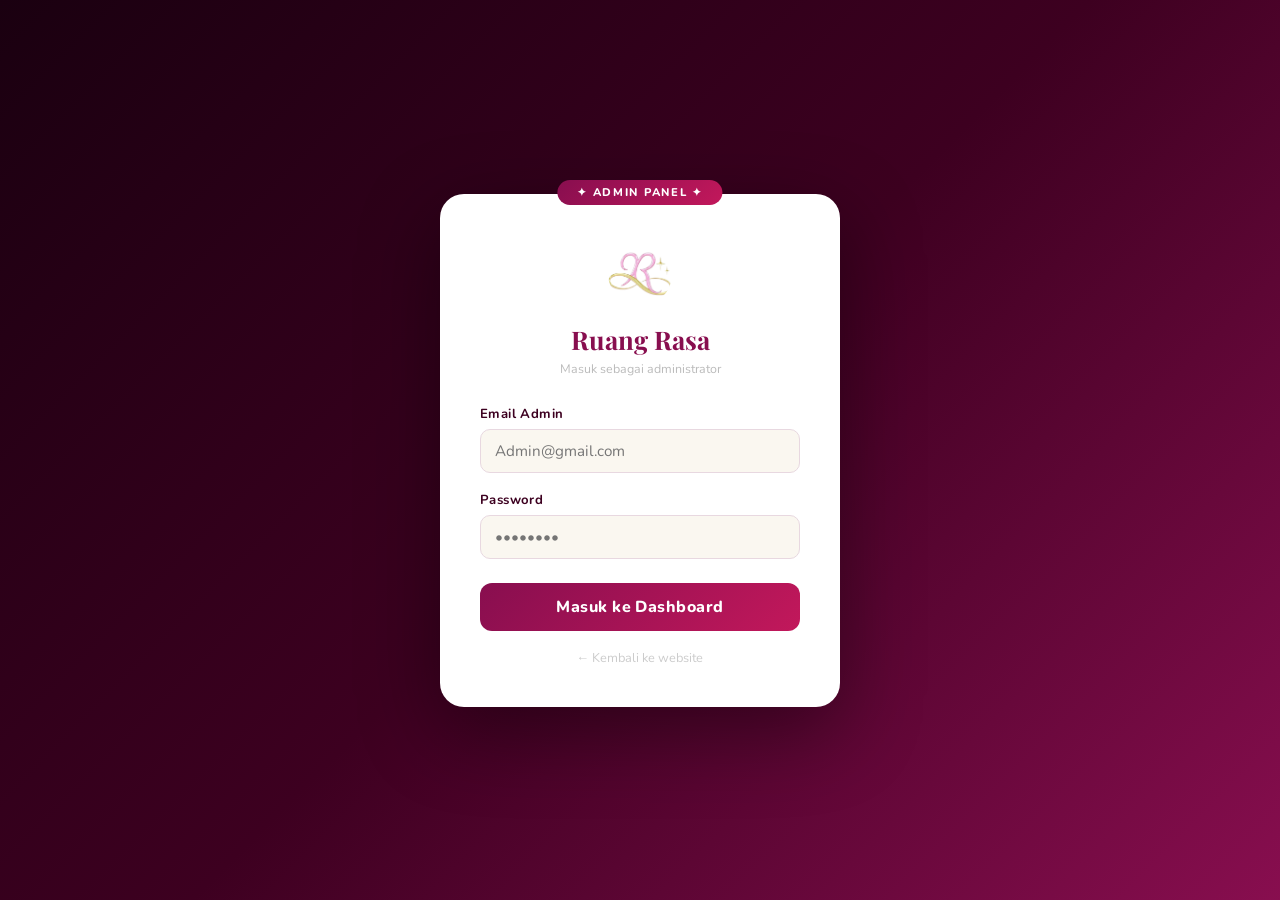
==== admin/login.html @ 02d2e6ce "Initial commit ruang-rasa" ====
<!DOCTYPE html>
<html lang="id">
<head>
  <meta charset="UTF-8">
  <meta name="viewport" content="width=device-width, initial-scale=1.0">
  <title>Admin – Ruang Rasa</title>
  <link href="https://fonts.googleapis.com/css2?family=Playfair+Display:wght@700&family=Nunito:wght@400;600;700;800&display=swap" rel="stylesheet">
  <style>
    *{box-sizing:border-box;margin:0;padding:0}
    body{font-family:'Nunito',sans-serif;min-height:100vh;background:linear-gradient(135deg,#1a0010 0%,#3d0020 50%,#880e4f 100%);display:flex;align-items:center;justify-content:center;padding:20px}
    .card{background:#fff;border-radius:24px;padding:48px 40px 40px;width:100%;max-width:400px;box-shadow:0 24px 80px rgba(0,0,0,0.4);position:relative}
    .pill{position:absolute;top:-14px;left:50%;transform:translateX(-50%);background:linear-gradient(135deg,#880e4f,#c2185b);color:#fff;font-size:0.7rem;font-weight:800;letter-spacing:0.15em;padding:5px 20px;border-radius:999px;white-space:nowrap}
    .logo{text-align:center;margin-bottom:28px}
    .logo img{width:64px;height:64px;object-fit:contain;border-radius:50%;margin-bottom:10px}
    .logo h1{font-family:'Playfair Display',serif;font-size:1.6rem;color:#880e4f}
    .logo p{font-size:0.78rem;color:#bbb;margin-top:4px}
    .field{margin-bottom:18px}
    .field label{display:block;font-weight:700;color:#3d0020;font-size:0.82rem;margin-bottom:6px;letter-spacing:0.03em}
    .field input{width:100%;border:1.5px solid #e8d8e0;border-radius:10px;padding:11px 14px;font-family:'Nunito',sans-serif;font-size:0.95rem;color:#3d0020;outline:none;background:#faf7f0;transition:border-color 0.2s,box-shadow 0.2s}
    .field input:focus{border-color:#c2185b;box-shadow:0 0 0 3px rgba(194,24,91,0.1)}
    .btn{width:100%;background:linear-gradient(135deg,#880e4f,#c2185b);color:#fff;border:none;border-radius:12px;padding:13px;font-family:'Nunito',sans-serif;font-size:1rem;font-weight:800;cursor:pointer;margin-top:6px;transition:all 0.2s;letter-spacing:0.03em}
    .btn:hover{background:linear-gradient(135deg,#6a0636,#880e4f);transform:translateY(-1px);box-shadow:0 6px 20px rgba(136,14,79,0.4)}
    .err{background:#fff0f0;border:1px solid #fca5a5;color:#dc2626;border-radius:8px;padding:10px 14px;font-size:0.82rem;text-align:center;margin-bottom:14px;display:none}
    .back{display:block;text-align:center;margin-top:18px;font-size:0.8rem;color:#ccc;text-decoration:none;transition:color 0.2s}
    .back:hover{color:#c2185b}
  </style>
</head>
<body>
<div class="card">
  <div class="pill">✦ ADMIN PANEL ✦</div>
  <div class="logo">
    <img src="../public/images/remove.png" alt="Logo" onerror="this.style.display='none'">
    <h1>Ruang Rasa</h1>
    <p>Masuk sebagai administrator</p>
  </div>
  <div id="err" class="err"></div>
  <div class="field"><label>Email Admin</label><input type="email" id="email" placeholder="Admin@gmail.com"></div>
  <div class="field"><label>Password</label><input type="password" id="pass" placeholder="••••••••"></div>
  <button class="btn" onclick="login()">Masuk ke Dashboard</button>
  <a href="../index.html" class="back">← Kembali ke website</a>
</div>
<script>
  if(sessionStorage.getItem('rr_admin')) location.href='dashboard.html';
  async function login(){
    const email=document.getElementById('email').value.trim();
    const pass=document.getElementById('pass').value;
    const err=document.getElementById('err');
    err.style.display='none';
    if(!email||!pass){err.textContent='Email dan password wajib diisi!';err.style.display='block';return;}
    try{
      const res=await fetch('../api/admin.php?action=login',{method:'POST',headers:{'Content-Type':'application/json'},body:JSON.stringify({email,password:pass})});
      const json=await res.json();
      if(json.success){sessionStorage.setItem('rr_admin',JSON.stringify(json.admin));location.href='dashboard.html';}
      else{err.textContent=json.message||'Login gagal';err.style.display='block';}
    }catch(e){err.textContent='Gagal menghubungi server.';err.style.display='block';}
  }
  document.addEventListener('keydown',e=>{if(e.key==='Enter')login();});
</script>
</body>
</html>
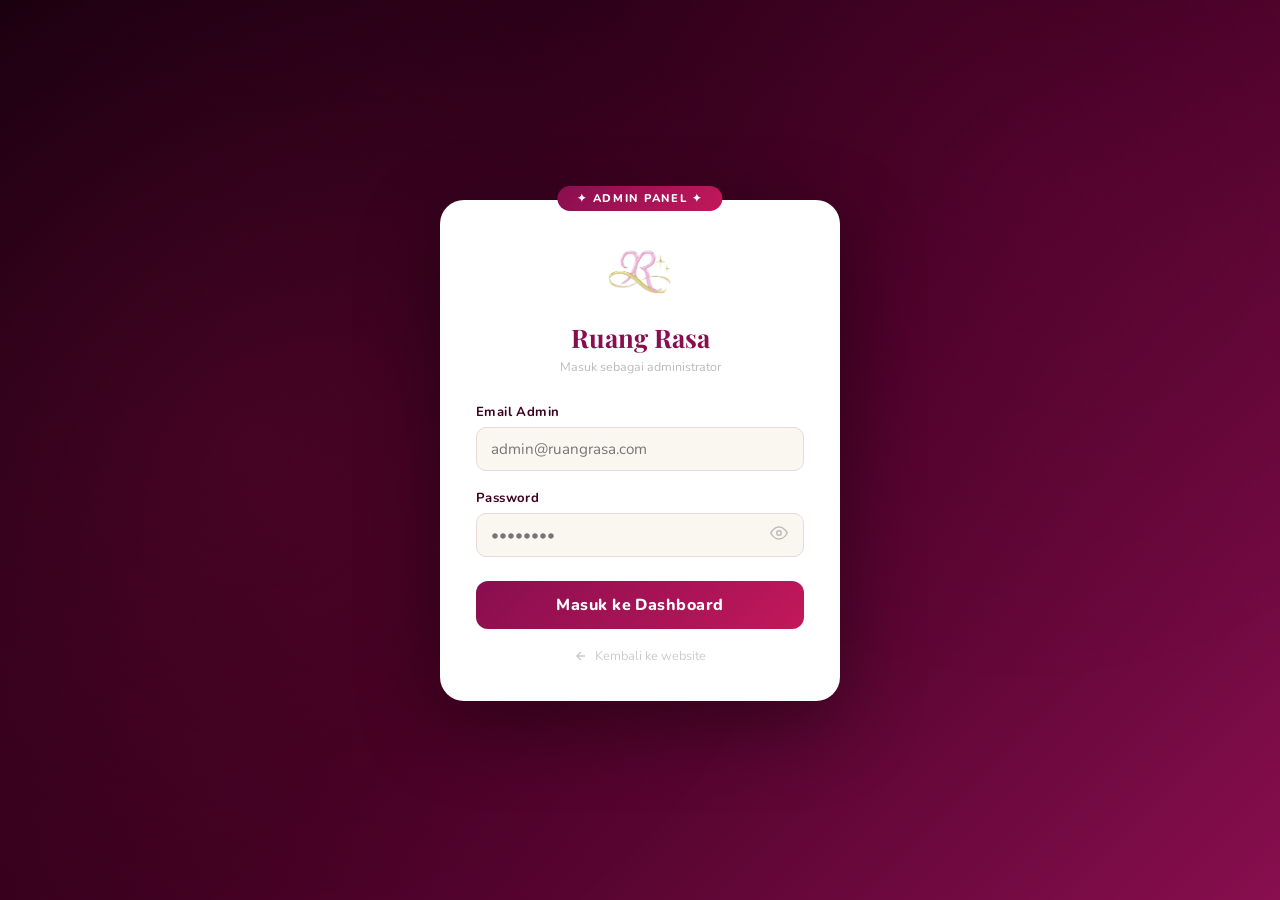
==== commit 03cbb574: "update fitur navbar dan perbaikan bug" ====
--- a/admin/login.html
+++ b/admin/login.html
@@ -4,57 +4,107 @@
   <meta charset="UTF-8">
   <meta name="viewport" content="width=device-width, initial-scale=1.0">
   <title>Admin – Ruang Rasa</title>
-  <link href="https://fonts.googleapis.com/css2?family=Playfair+Display:wght@700&family=Nunito:wght@400;600;700;800&display=swap" rel="stylesheet">
-  <style>
-    *{box-sizing:border-box;margin:0;padding:0}
-    body{font-family:'Nunito',sans-serif;min-height:100vh;background:linear-gradient(135deg,#1a0010 0%,#3d0020 50%,#880e4f 100%);display:flex;align-items:center;justify-content:center;padding:20px}
-    .card{background:#fff;border-radius:24px;padding:48px 40px 40px;width:100%;max-width:400px;box-shadow:0 24px 80px rgba(0,0,0,0.4);position:relative}
-    .pill{position:absolute;top:-14px;left:50%;transform:translateX(-50%);background:linear-gradient(135deg,#880e4f,#c2185b);color:#fff;font-size:0.7rem;font-weight:800;letter-spacing:0.15em;padding:5px 20px;border-radius:999px;white-space:nowrap}
-    .logo{text-align:center;margin-bottom:28px}
-    .logo img{width:64px;height:64px;object-fit:contain;border-radius:50%;margin-bottom:10px}
-    .logo h1{font-family:'Playfair Display',serif;font-size:1.6rem;color:#880e4f}
-    .logo p{font-size:0.78rem;color:#bbb;margin-top:4px}
-    .field{margin-bottom:18px}
-    .field label{display:block;font-weight:700;color:#3d0020;font-size:0.82rem;margin-bottom:6px;letter-spacing:0.03em}
-    .field input{width:100%;border:1.5px solid #e8d8e0;border-radius:10px;padding:11px 14px;font-family:'Nunito',sans-serif;font-size:0.95rem;color:#3d0020;outline:none;background:#faf7f0;transition:border-color 0.2s,box-shadow 0.2s}
-    .field input:focus{border-color:#c2185b;box-shadow:0 0 0 3px rgba(194,24,91,0.1)}
-    .btn{width:100%;background:linear-gradient(135deg,#880e4f,#c2185b);color:#fff;border:none;border-radius:12px;padding:13px;font-family:'Nunito',sans-serif;font-size:1rem;font-weight:800;cursor:pointer;margin-top:6px;transition:all 0.2s;letter-spacing:0.03em}
-    .btn:hover{background:linear-gradient(135deg,#6a0636,#880e4f);transform:translateY(-1px);box-shadow:0 6px 20px rgba(136,14,79,0.4)}
-    .err{background:#fff0f0;border:1px solid #fca5a5;color:#dc2626;border-radius:8px;padding:10px 14px;font-size:0.82rem;text-align:center;margin-bottom:14px;display:none}
-    .back{display:block;text-align:center;margin-top:18px;font-size:0.8rem;color:#ccc;text-decoration:none;transition:color 0.2s}
-    .back:hover{color:#c2185b}
-  </style>
+  <link rel="stylesheet" href="../css/style.css">
 </head>
-<body>
-<div class="card">
-  <div class="pill">✦ ADMIN PANEL ✦</div>
-  <div class="logo">
+<body class="admin-login-body">
+
+<div class="admin-login-bg-pattern"></div>
+
+<div class="admin-login-card">
+  <div class="admin-login-pill">✦ ADMIN PANEL ✦</div>
+
+  <div class="admin-login-logo">
     <img src="../public/images/remove.png" alt="Logo" onerror="this.style.display='none'">
     <h1>Ruang Rasa</h1>
     <p>Masuk sebagai administrator</p>
   </div>
-  <div id="err" class="err"></div>
-  <div class="field"><label>Email Admin</label><input type="email" id="email" placeholder="Admin@gmail.com"></div>
-  <div class="field"><label>Password</label><input type="password" id="pass" placeholder="••••••••"></div>
-  <button class="btn" onclick="login()">Masuk ke Dashboard</button>
-  <a href="../index.html" class="back">← Kembali ke website</a>
+
+  <div id="err" class="admin-login-err"></div>
+
+  <div class="admin-login-field">
+    <label>Email Admin</label>
+    <div class="input-wrap">
+      <input type="email" id="email" placeholder="admin@ruangrasa.com" autocomplete="email">
+    </div>
+  </div>
+
+  <div class="admin-login-field">
+    <label>Password</label>
+    <div class="input-wrap">
+      <input type="password" id="pass" placeholder="••••••••" autocomplete="current-password">
+      <button class="toggle-pass" id="toggleBtn" onclick="togglePassword()" type="button" title="Tampilkan password">
+        <svg id="iconEye" xmlns="http://www.w3.org/2000/svg" width="18" height="18" viewBox="0 0 24 24" fill="none" stroke="currentColor" stroke-width="2" stroke-linecap="round" stroke-linejoin="round">
+          <path d="M1 12s4-8 11-8 11 8 11 8-4 8-11 8-11-8-11-8z"/>
+          <circle cx="12" cy="12" r="3"/>
+        </svg>
+        <svg id="iconEyeOff" xmlns="http://www.w3.org/2000/svg" width="18" height="18" viewBox="0 0 24 24" fill="none" stroke="currentColor" stroke-width="2" stroke-linecap="round" stroke-linejoin="round" style="display:none">
+          <path d="M17.94 17.94A10.07 10.07 0 0 1 12 20c-7 0-11-8-11-8a18.45 18.45 0 0 1 5.06-5.94"/>
+          <path d="M9.9 4.24A9.12 9.12 0 0 1 12 4c7 0 11 8 11 8a18.5 18.5 0 0 1-2.16 3.19"/>
+          <line x1="1" y1="1" x2="23" y2="23"/>
+        </svg>
+      </button>
+    </div>
+  </div>
+
+  <button class="admin-login-btn" id="btnLogin" onclick="login()">Masuk ke Dashboard</button>
+
+  <a href="../index.html" class="admin-login-back">
+    <svg xmlns="http://www.w3.org/2000/svg" width="14" height="14" viewBox="0 0 24 24" fill="none" stroke="currentColor" stroke-width="2.5"><path d="M19 12H5M12 5l-7 7 7 7"/></svg>
+    Kembali ke website
+  </a>
 </div>
+
 <script>
-  if(sessionStorage.getItem('rr_admin')) location.href='dashboard.html';
-  async function login(){
-    const email=document.getElementById('email').value.trim();
-    const pass=document.getElementById('pass').value;
-    const err=document.getElementById('err');
-    err.style.display='none';
-    if(!email||!pass){err.textContent='Email dan password wajib diisi!';err.style.display='block';return;}
-    try{
-      const res=await fetch('../api/admin.php?action=login',{method:'POST',headers:{'Content-Type':'application/json'},body:JSON.stringify({email,password:pass})});
-      const json=await res.json();
-      if(json.success){sessionStorage.setItem('rr_admin',JSON.stringify(json.admin));location.href='dashboard.html';}
-      else{err.textContent=json.message||'Login gagal';err.style.display='block';}
-    }catch(e){err.textContent='Gagal menghubungi server.';err.style.display='block';}
+  if (sessionStorage.getItem('rr_admin')) location.href = 'dashboard.html';
+
+  function togglePassword() {
+    const input  = document.getElementById('pass');
+    const eyeOn  = document.getElementById('iconEye');
+    const eyeOff = document.getElementById('iconEyeOff');
+    const isHidden = input.type === 'password';
+    input.type        = isHidden ? 'text' : 'password';
+    eyeOn.style.display  = isHidden ? 'none'  : 'block';
+    eyeOff.style.display = isHidden ? 'block' : 'none';
   }
-  document.addEventListener('keydown',e=>{if(e.key==='Enter')login();});
+
+  async function login() {
+    const email = document.getElementById('email').value.trim();
+    const pass  = document.getElementById('pass').value;
+    const err   = document.getElementById('err');
+    const btn   = document.getElementById('btnLogin');
+    err.style.display = 'none';
+    if (!email || !pass) {
+      err.textContent   = 'Email dan password wajib diisi!';
+      err.style.display = 'block';
+      return;
+    }
+    btn.disabled    = true;
+    btn.textContent = 'Masuk...';
+    try {
+      const res  = await fetch('../api/admin.php?action=login', {
+        method:  'POST',
+        headers: { 'Content-Type': 'application/json' },
+        body:    JSON.stringify({ email, password: pass })
+      });
+      const json = await res.json();
+      if (json.success) {
+        sessionStorage.setItem('rr_admin', JSON.stringify(json.admin));
+        location.href = 'dashboard.html';
+      } else {
+        err.textContent   = json.message || 'Login gagal';
+        err.style.display = 'block';
+        btn.disabled      = false;
+        btn.textContent   = 'Masuk ke Dashboard';
+      }
+    } catch (e) {
+      err.textContent   = 'Gagal menghubungi server.';
+      err.style.display = 'block';
+      btn.disabled      = false;
+      btn.textContent   = 'Masuk ke Dashboard';
+    }
+  }
+
+  document.addEventListener('keydown', e => { if (e.key === 'Enter') login(); });
 </script>
 </body>
 </html>
--- a/css/style.css
+++ b/css/style.css
@@ -0,0 +1,1321 @@
+/* ============================================
+   Ruang Rasa - Main Stylesheet
+   Custom styles + Tailwind overrides
+   ============================================ */
+
+@import url('https://fonts.googleapis.com/css2?family=Playfair+Display:ital,wght@0,400;0,700;1,400&family=Nunito:wght@300;400;600;700;800&display=swap');
+
+:root {
+  --pink-primary: #C2185B;
+  --pink-dark: #880E4F;
+  --pink-medium: #E91E8C;
+  --pink-light: #F48FB1;
+  --pink-pale: #FCE4EC;
+  --pink-blush: #FFF0F5;
+  --cream: #FAF7F0;
+  --cream-dark: #F0EBE0;
+  --gold: #D4A017;
+  --text-dark: #3D0020;
+  --text-medium: #7B2D52;
+  --white: #FFFFFF;
+}
+
+* {
+  box-sizing: border-box;
+  margin: 0;
+  padding: 0;
+}
+
+body {
+  font-family: 'Nunito', sans-serif;
+  background-color: var(--cream);
+  color: var(--text-dark);
+}
+
+h1, h2, h3, .brand-text {
+  font-family: 'Playfair Display', serif;
+}
+
+/* ===== SCROLLBAR ===== */
+::-webkit-scrollbar { width: 6px; }
+::-webkit-scrollbar-track { background: var(--pink-pale); }
+::-webkit-scrollbar-thumb { background: var(--pink-light); border-radius: 3px; }
+
+/* ===== NAVBAR ===== */
+.navbar {
+  background-color: var(--cream);
+  border-bottom: 1px solid var(--cream-dark);
+}
+
+.navbar-brand {
+  font-family: 'Playfair Display', serif;
+  color: var(--pink-primary);
+  font-size: 1.8rem;
+  font-weight: 700;
+  line-height: 1;
+}
+
+.navbar-brand span {
+  display: block;
+  font-size: 1rem;
+  color: var(--pink-medium);
+  font-style: italic;
+  text-align: center;
+}
+
+.nav-menu {
+  background-color: var(--pink-primary);
+}
+
+.nav-menu a {
+  color: white;
+  font-family: 'Nunito', sans-serif;
+  font-weight: 600;
+  font-size: 0.9rem;
+  padding: 0.6rem 1rem;
+  transition: opacity 0.2s;
+}
+
+.nav-menu a:hover {
+  opacity: 0.8;
+}
+
+/* ===== BUTTONS ===== */
+.btn-primary {
+  background-color: var(--pink-primary);
+  color: white;
+  font-family: 'Nunito', sans-serif;
+  font-weight: 700;
+  padding: 0.75rem 2rem;
+  border-radius: 9999px;
+  border: none;
+  cursor: pointer;
+  transition: all 0.2s;
+  display: inline-block;
+  text-decoration: none;
+}
+
+.btn-primary:hover {
+  background-color: var(--pink-dark);
+  transform: translateY(-1px);
+  box-shadow: 0 4px 15px rgba(194, 24, 91, 0.35);
+}
+
+.btn-outline {
+  background: transparent;
+  color: var(--pink-primary);
+  font-family: 'Nunito', sans-serif;
+  font-weight: 700;
+  padding: 0.6rem 1.5rem;
+  border-radius: 9999px;
+  border: 2px solid var(--pink-primary);
+  cursor: pointer;
+  transition: all 0.2s;
+  display: inline-block;
+  text-decoration: none;
+}
+
+.btn-outline:hover {
+  background-color: var(--pink-primary);
+  color: white;
+}
+
+/* ===== STORY CARD ===== */
+.story-card {
+  background: white;
+  border: 1px solid #eee;
+  border-radius: 12px;
+  padding: 1.25rem 1.5rem;
+  transition: box-shadow 0.2s, transform 0.2s;
+}
+
+.story-card:hover {
+  box-shadow: 0 6px 24px rgba(194, 24, 91, 0.12);
+  transform: translateY(-2px);
+}
+
+.story-card .card-meta {
+  display: flex;
+  justify-content: space-between;
+  align-items: center;
+  border-bottom: 1px solid #f0e0e8;
+  padding-bottom: 0.6rem;
+  margin-bottom: 0.8rem;
+  font-size: 0.85rem;
+  color: var(--text-medium);
+}
+
+.story-card .card-title {
+  color: var(--pink-primary);
+  font-family: 'Playfair Display', serif;
+  font-size: 1.1rem;
+  font-weight: 700;
+  margin-bottom: 0.5rem;
+}
+
+.story-card .card-excerpt {
+  font-size: 0.9rem;
+  color: #555;
+  line-height: 1.6;
+  margin-bottom: 1rem;
+}
+
+.story-card .read-more {
+  color: var(--pink-primary);
+  font-size: 0.85rem;
+  font-weight: 700;
+  text-decoration: none;
+  display: flex;
+  align-items: center;
+  gap: 0.4rem;
+}
+
+.story-card .read-more:hover { text-decoration: underline; }
+
+/* ===== EMOTION BADGES ===== */
+.emotion-badge {
+  display: inline-block;
+  padding: 0.3rem 1rem;
+  border-radius: 9999px;
+  border: 1.5px solid var(--pink-primary);
+  color: var(--pink-primary);
+  font-size: 0.85rem;
+  font-weight: 600;
+  cursor: pointer;
+  transition: all 0.2s;
+  background: white;
+}
+
+.emotion-badge.active,
+.emotion-badge:hover {
+  background: var(--pink-primary);
+  color: white;
+}
+
+/* ===== FOOTER ===== */
+.footer {
+  background-color: var(--pink-primary);
+  color: white;
+  padding: 2.5rem 1.5rem;
+}
+
+.footer h4 {
+  font-family: 'Playfair Display', serif;
+  font-size: 1.2rem;
+  margin-bottom: 0.75rem;
+}
+
+.footer a {
+  color: rgba(255,255,255,0.85);
+  text-decoration: none;
+  font-size: 0.9rem;
+  display: block;
+  margin-bottom: 0.4rem;
+  transition: opacity 0.2s;
+}
+
+.footer a:hover { opacity: 0.7; }
+
+.footer p {
+  font-size: 0.85rem;
+  color: rgba(255,255,255,0.8);
+  line-height: 1.6;
+}
+
+/* ===== FORM STYLES ===== */
+.form-input {
+  width: 100%;
+  padding: 0.75rem 1rem;
+  border: 1.5px solid #ddd;
+  border-radius: 10px;
+  font-family: 'Nunito', sans-serif;
+  font-size: 0.95rem;
+  background: white;
+  transition: border-color 0.2s;
+  outline: none;
+}
+
+.form-input:focus {
+  border-color: var(--pink-primary);
+  box-shadow: 0 0 0 3px rgba(194,24,91,0.1);
+}
+
+.form-label {
+  font-weight: 700;
+  color: var(--text-dark);
+  margin-bottom: 0.4rem;
+  display: block;
+  font-size: 0.95rem;
+}
+
+/* ===== LOGIN PAGE ===== */
+.login-bg {
+  background: linear-gradient(135deg, #f8b4c8 0%, #C2185B 100%);
+  min-height: 100vh;
+  display: flex;
+  align-items: center;
+  justify-content: center;
+}
+
+.login-card {
+  background: var(--cream);
+  border-radius: 20px;
+  padding: 2.5rem;
+  width: 100%;
+  max-width: 420px;
+  box-shadow: 0 20px 60px rgba(0,0,0,0.15);
+  position: relative;
+}
+
+.login-logo {
+  text-align: center;
+  margin-bottom: 1.5rem;
+}
+
+.login-input-wrap {
+  position: relative;
+  margin-bottom: 1.5rem;
+}
+
+.login-input-wrap label {
+  font-weight: 700;
+  color: var(--pink-primary);
+  font-size: 0.9rem;
+  display: block;
+  margin-bottom: 0.3rem;
+}
+
+.login-input-wrap input {
+  width: 100%;
+  background: transparent;
+  border: none;
+  border-bottom: 2px solid var(--pink-primary);
+  padding: 0.5rem 2.5rem 0.5rem 0;
+  font-family: 'Nunito', sans-serif;
+  font-size: 1rem;
+  outline: none;
+  color: var(--text-dark);
+}
+
+.login-input-wrap .input-icon {
+  position: absolute;
+  right: 0;
+  bottom: 0.5rem;
+  color: var(--pink-primary);
+}
+
+/* ===== HERO SECTION ===== */
+.hero-section {
+  background-color: var(--cream);
+  position: relative;
+  overflow: hidden;
+  padding: 3rem 1.5rem;
+}
+
+.hero-blob {
+  position: absolute;
+  top: 0; right: 0;
+  width: 50%;
+  height: 100%;
+  background: linear-gradient(135deg, var(--pink-pale) 0%, rgba(244,143,177,0.3) 100%);
+  border-radius: 0 0 0 60%;
+  z-index: 0;
+}
+
+.hero-content { position: relative; z-index: 1; }
+
+/* ===== AVATAR CIRCLE ===== */
+.avatar-circle {
+  width: 40px;
+  height: 40px;
+  border-radius: 50%;
+  background: linear-gradient(135deg, var(--pink-light), var(--pink-primary));
+  display: flex;
+  align-items: center;
+  justify-content: center;
+  color: white;
+  font-weight: 700;
+  font-size: 0.9rem;
+  flex-shrink: 0;
+}
+
+/* ===== SUPPORT BUTTON ===== */
+.btn-support {
+  background: var(--pink-pale);
+  color: var(--pink-primary);
+  border: 2px solid var(--pink-light);
+  border-radius: 9999px;
+  padding: 0.75rem 2.5rem;
+  font-family: 'Nunito', sans-serif;
+  font-weight: 700;
+  font-size: 1rem;
+  cursor: pointer;
+  transition: all 0.2s;
+  display: block;
+  margin: 1.5rem auto;
+  min-width: 200px;
+}
+
+.btn-support:hover {
+  background: var(--pink-primary);
+  color: white;
+}
+
+/* ===== ANIMATIONS ===== */
+@keyframes fadeInUp {
+  from { opacity: 0; transform: translateY(20px); }
+  to { opacity: 1; transform: translateY(0); }
+}
+
+.animate-fade-up {
+  animation: fadeInUp 0.5s ease forwards;
+}
+
+/* ===== RESPONSIVE ===== */
+@media (max-width: 768px) {
+  .navbar-brand { font-size: 1.4rem; }
+  .hero-blob { width: 100%; border-radius: 0 0 50% 50%; height: 50%; top: auto; bottom: 0; }
+  .story-grid { grid-template-columns: 1fr !important; }
+}
+
+
+/* ============================================
+   LOGIN PAGE — tambahan style
+   ============================================ */
+
+.login-page-body {
+  min-height: 100vh;
+  background: linear-gradient(135deg, #f9b4c8 0%, #f06292 40%, #c2185b 100%);
+  display: flex;
+  align-items: center;
+  justify-content: center;
+  font-family: 'Nunito', sans-serif;
+  padding: 20px;
+}
+
+.login-wrapper {
+  display: flex;
+  align-items: stretch;
+  width: 100%;
+  max-width: 860px;
+  min-height: 420px;
+  position: relative;
+}
+
+.login-image {
+  width: 45%;
+  border-radius: 20px;
+  overflow: hidden;
+  flex-shrink: 0;
+  box-shadow: 0 8px 32px rgba(0,0,0,0.18);
+  position: relative;
+  z-index: 1;
+}
+
+.login-image img {
+  width: 100%;
+  height: 100%;
+  object-fit: cover;
+  display: block;
+}
+
+.login-form-card {
+  background: #faf7f0;
+  border-radius: 20px;
+  padding: 50px 44px 44px 44px;
+  flex: 1;
+  position: relative;
+  margin-left: -20px;
+  z-index: 2;
+  display: flex;
+  flex-direction: column;
+  justify-content: center;
+}
+
+.login-logo-float {
+  position: absolute;
+  top: -38px;
+  left: 50%;
+  transform: translateX(-50%);
+  width: 78px;
+  height: 78px;
+  z-index: 10;
+}
+
+.login-logo-float img {
+  width: 100%;
+  height: 100%;
+  object-fit: contain;
+}
+
+.login-page-title {
+  font-family: 'Playfair Display', serif;
+  font-size: 2rem;
+  font-weight: 700;
+  color: #880e4f;
+  text-align: center;
+  margin-bottom: 32px;
+  margin-top: 10px;
+  letter-spacing: 0.08em;
+}
+
+.login-input-group {
+  margin-bottom: 28px;
+  position: relative;
+}
+
+.login-input-group .input-label {
+  display: block;
+  font-weight: 700;
+  color: #880e4f;
+  font-size: 0.95rem;
+  margin-bottom: 6px;
+}
+
+.login-input-group .input-field {
+  width: 100%;
+  background: transparent;
+  border: none;
+  border-bottom: 2px solid #c2185b;
+  padding: 6px 36px 6px 0;
+  font-family: 'Nunito', sans-serif;
+  font-size: 1rem;
+  color: #3d0020;
+  outline: none;
+  transition: border-color 0.2s;
+}
+
+.login-input-group .input-field:focus {
+  border-bottom-color: #880e4f;
+}
+
+.login-input-group .input-field::placeholder {
+  color: #ccc;
+}
+
+.login-input-group .input-icon {
+  position: absolute;
+  right: 0;
+  bottom: 6px;
+  color: #c2185b;
+  width: 20px;
+  height: 20px;
+}
+
+.btn-login-page {
+  width: 100%;
+  background: linear-gradient(135deg, #fce4ec 0%, #f8bbd9 100%);
+  border: none;
+  border-radius: 9999px;
+  padding: 14px;
+  font-family: 'Playfair Display', serif;
+  font-size: 1.2rem;
+  font-weight: 700;
+  color: #880e4f;
+  cursor: pointer;
+  letter-spacing: 0.1em;
+  transition: all 0.2s;
+  margin-top: 8px;
+  box-shadow: 0 2px 8px rgba(194,24,91,0.15);
+}
+
+.btn-login-page:hover {
+  background: linear-gradient(135deg, #f8bbd9 0%, #f48fb1 100%);
+  box-shadow: 0 4px 16px rgba(194,24,91,0.25);
+  transform: translateY(-1px);
+}
+
+.login-register-link {
+  text-align: center;
+  margin-top: 16px;
+  font-size: 0.85rem;
+  color: #7b2d52;
+}
+
+.login-register-link a {
+  color: #c2185b;
+  font-weight: 700;
+  text-decoration: underline;
+  cursor: pointer;
+}
+
+.login-error-msg {
+  color: #e53e3e;
+  font-size: 0.82rem;
+  text-align: center;
+  margin-bottom: 8px;
+  display: none;
+}
+
+@media (max-width: 640px) {
+  .login-wrapper { flex-direction: column; max-width: 380px; }
+  .login-image { width: 100%; height: 200px; margin-bottom: -20px; border-radius: 20px 20px 0 0; }
+  .login-form-card { margin-left: 0; border-radius: 0 0 20px 20px; padding: 50px 28px 32px; }
+  .login-logo-float { top: -36px; }
+}
+
+
+/* ============================================
+   ADMIN DASHBOARD
+   ============================================ */
+
+/* Variabel tambahan khusus admin */
+.admin-layout {
+  --sidebar-w: 240px;
+  --bg: #f5f0f3;
+  --muted: #999;
+}
+
+/* Body admin */
+body.admin-body {
+  background: #f5f0f3;
+  display: flex;
+}
+
+/* ===== SIDEBAR ===== */
+.sidebar {
+  width: 240px;
+  background: linear-gradient(180deg, #1a0010 0%, #3d0020 55%, #880e4f 100%);
+  min-height: 100vh;
+  position: fixed;
+  top: 0; left: 0;
+  z-index: 100;
+  display: flex;
+  flex-direction: column;
+  transition: transform 0.3s;
+}
+
+.sb-logo {
+  padding: 24px 20px 18px;
+  border-bottom: 1px solid rgba(255,255,255,0.08);
+  text-align: center;
+}
+
+.sb-logo img {
+  width: 48px; height: 48px;
+  border-radius: 50%;
+  object-fit: contain;
+  margin-bottom: 8px;
+}
+
+.sb-logo h2 {
+  font-family: 'Playfair Display', serif;
+  color: #fff;
+  font-size: 1.15rem;
+  line-height: 1;
+}
+
+.sb-logo p {
+  color: rgba(255,255,255,0.4);
+  font-size: 0.68rem;
+  letter-spacing: 0.12em;
+  text-transform: uppercase;
+  margin-top: 3px;
+}
+
+.sb-nav { flex: 1; padding: 12px 0; overflow-y: auto; }
+
+.nav-group-label {
+  padding: 14px 20px 4px;
+  color: rgba(255,255,255,0.3);
+  font-size: 0.65rem;
+  letter-spacing: 0.15em;
+  text-transform: uppercase;
+  font-weight: 800;
+}
+
+.nav-item {
+  display: flex;
+  align-items: center;
+  gap: 11px;
+  padding: 11px 20px;
+  color: rgba(255,255,255,0.65);
+  font-weight: 600;
+  font-size: 0.87rem;
+  cursor: pointer;
+  border-left: 3px solid transparent;
+  transition: all 0.18s;
+  text-decoration: none;
+  user-select: none;
+}
+
+.nav-item:hover { background: rgba(255,255,255,0.07); color: #fff; }
+.nav-item.active { background: rgba(255,255,255,0.1); color: #fff; border-left-color: #f48fb1; }
+.nav-item svg { width: 17px; height: 17px; flex-shrink: 0; opacity: 0.8; }
+.nav-item.active svg { opacity: 1; }
+
+/* ===== MAIN AREA ===== */
+.main {
+  margin-left: 240px;
+  flex: 1;
+  display: flex;
+  flex-direction: column;
+  min-height: 100vh;
+}
+
+.topbar {
+  background: #fff;
+  padding: 14px 28px;
+  display: flex;
+  align-items: center;
+  justify-content: space-between;
+  border-bottom: 1px solid #f0e0e8;
+  position: sticky;
+  top: 0;
+  z-index: 50;
+  gap: 12px;
+}
+
+.topbar-left { display: flex; align-items: center; gap: 12px; }
+
+.menu-toggle {
+  display: none;
+  background: none;
+  border: none;
+  cursor: pointer;
+  padding: 4px;
+}
+
+.menu-toggle svg { width: 22px; height: 22px; stroke: #880e4f; }
+
+.topbar h1 {
+  font-family: 'Playfair Display', serif;
+  font-size: 1.3rem;
+  color: #3d0020;
+}
+
+.admin-chip {
+  display: flex;
+  align-items: center;
+  gap: 8px;
+  background: #fce4ec;
+  padding: 5px 14px 5px 6px;
+  border-radius: 999px;
+  white-space: nowrap;
+}
+
+.admin-av {
+  width: 28px; height: 28px;
+  border-radius: 50%;
+  background: linear-gradient(135deg, #f48fb1, #c2185b);
+  display: flex;
+  align-items: center;
+  justify-content: center;
+  color: #fff;
+  font-weight: 800;
+  font-size: 0.75rem;
+  flex-shrink: 0;
+}
+
+.admin-chip span { font-size: 0.82rem; font-weight: 700; color: #880e4f; }
+
+.content { padding: 24px 28px; flex: 1; }
+
+.page-section { display: none; }
+.page-section.active { display: block; }
+
+/* ===== STAT CARDS ===== */
+.stats-grid {
+  display: grid;
+  grid-template-columns: repeat(auto-fill, minmax(145px, 1fr));
+  gap: 14px;
+  margin-bottom: 24px;
+}
+
+.stat-card {
+  background: #fff;
+  border-radius: 16px;
+  padding: 18px;
+  box-shadow: 0 2px 10px rgba(136,14,79,0.05);
+  transition: transform 0.2s, box-shadow 0.2s;
+}
+
+.stat-card:hover {
+  transform: translateY(-2px);
+  box-shadow: 0 6px 20px rgba(136,14,79,0.1);
+}
+
+.stat-icon {
+  width: 38px; height: 38px;
+  border-radius: 10px;
+  display: flex;
+  align-items: center;
+  justify-content: center;
+  font-size: 1.1rem;
+  margin-bottom: 10px;
+}
+
+.stat-val { font-size: 1.9rem; font-weight: 800; color: #3d0020; line-height: 1; }
+.stat-lbl { font-size: 0.75rem; color: #999; font-weight: 600; margin-top: 4px; }
+
+/* ===== CHART ===== */
+.chart-card {
+  background: #fff;
+  border-radius: 16px;
+  padding: 20px;
+  box-shadow: 0 2px 10px rgba(136,14,79,0.05);
+  margin-bottom: 24px;
+}
+
+.chart-bars {
+  display: flex;
+  align-items: flex-end;
+  gap: 6px;
+  height: 90px;
+  margin-top: 12px;
+}
+
+.chart-col { display: flex; flex-direction: column; align-items: center; gap: 4px; flex: 1; }
+.chart-bar {
+  width: 100%;
+  background: linear-gradient(180deg, #f48fb1, #c2185b);
+  border-radius: 4px 4px 0 0;
+  min-height: 4px;
+  transition: height 0.6s ease;
+}
+.chart-lbl { font-size: 0.6rem; color: #999; font-weight: 700; }
+
+.sec-title {
+  font-family: 'Playfair Display', serif;
+  font-size: 1.05rem;
+  color: #3d0020;
+  margin-bottom: 14px;
+  display: flex;
+  align-items: center;
+  gap: 8px;
+}
+
+.sec-title::after {
+  content: '';
+  flex: 1;
+  height: 1px;
+  background: #f0e0e8;
+}
+
+/* ===== TABLE ===== */
+.tbl-card {
+  background: #fff;
+  border-radius: 16px;
+  box-shadow: 0 2px 10px rgba(136,14,79,0.05);
+  overflow: hidden;
+  margin-bottom: 24px;
+}
+
+.tbl-head {
+  padding: 14px 18px;
+  border-bottom: 1px solid #f8eef3;
+  display: flex;
+  align-items: center;
+  justify-content: space-between;
+  gap: 10px;
+  flex-wrap: wrap;
+}
+
+.tbl-head h3 { font-weight: 800; color: #3d0020; font-size: 0.9rem; }
+
+.filters { display: flex; gap: 8px; flex-wrap: wrap; }
+
+.fi {
+  border: 1.5px solid #f0e0e8;
+  border-radius: 8px;
+  padding: 6px 10px;
+  font-family: 'Nunito', sans-serif;
+  font-size: 0.8rem;
+  outline: none;
+  color: #3d0020;
+  transition: border-color 0.2s;
+  background: #fff;
+}
+.fi:focus { border-color: #c2185b; }
+
+.tbl-wrap { overflow-x: auto; }
+
+table { width: 100%; border-collapse: collapse; }
+th {
+  background: #fdf0f5;
+  padding: 10px 14px;
+  text-align: left;
+  font-size: 0.72rem;
+  font-weight: 800;
+  color: #880e4f;
+  letter-spacing: 0.05em;
+  text-transform: uppercase;
+  white-space: nowrap;
+}
+td {
+  padding: 10px 14px;
+  border-bottom: 1px solid #fdf0f5;
+  font-size: 0.84rem;
+  color: #555;
+  vertical-align: middle;
+}
+tr:last-child td { border-bottom: none; }
+tr:hover td { background: #fffafc; }
+.empty-row td { text-align: center; color: #ddd; padding: 28px; font-size: 0.85rem; }
+
+/* ===== BADGES ===== */
+.badge {
+  display: inline-block;
+  padding: 2px 9px;
+  border-radius: 999px;
+  font-size: 0.7rem;
+  font-weight: 700;
+}
+.b-publik  { background: #dcfce7; color: #15803d; }
+.b-anonim  { background: #f3f4f6; color: #6b7280; }
+.b-sedih   { background: #dbeafe; color: #1d4ed8; }
+.b-senang  { background: #dcfce7; color: #15803d; }
+.b-kesal   { background: #fee2e2; color: #dc2626; }
+.b-cemas   { background: #fef3c7; color: #b45309; }
+.b-bingung { background: #ede9fe; color: #7c3aed; }
+.b-lelah   { background: #f1f5f9; color: #475569; }
+.b-admin   { background: #fce4ec; color: #880e4f; }
+
+/* ===== BUTTONS ADMIN ===== */
+.btn-xs {
+  padding: 4px 10px;
+  border-radius: 6px;
+  font-size: 0.75rem;
+  font-weight: 700;
+  cursor: pointer;
+  border: none;
+  transition: all 0.15s;
+  white-space: nowrap;
+}
+.btn-view { background: #dbeafe; color: #1d4ed8; }
+.btn-view:hover { background: #1d4ed8; color: #fff; }
+.btn-del  { background: #fee2e2; color: #dc2626; }
+.btn-del:hover  { background: #dc2626; color: #fff; }
+.btn-edit { background: #fef3c7; color: #b45309; }
+.btn-edit:hover { background: #b45309; color: #fff; }
+
+/* ===== MODAL ===== */
+.modal-bg {
+  position: fixed;
+  inset: 0;
+  background: rgba(0,0,0,0.45);
+  z-index: 200;
+  display: none;
+  align-items: center;
+  justify-content: center;
+  padding: 16px;
+}
+.modal-bg.open { display: flex; }
+
+.modal {
+  background: #fff;
+  border-radius: 20px;
+  width: 100%;
+  max-width: 540px;
+  max-height: 88vh;
+  overflow-y: auto;
+  box-shadow: 0 20px 60px rgba(0,0,0,0.2);
+}
+
+.modal-top {
+  padding: 22px 24px 0;
+  display: flex;
+  align-items: flex-start;
+  justify-content: space-between;
+  gap: 12px;
+}
+.modal-top h2 {
+  font-family: 'Playfair Display', serif;
+  font-size: 1.15rem;
+  color: #880e4f;
+  flex: 1;
+}
+.modal-close {
+  background: none;
+  border: none;
+  font-size: 1.4rem;
+  cursor: pointer;
+  color: #bbb;
+  line-height: 1;
+  padding: 0;
+}
+.modal-close:hover { color: #c2185b; }
+
+.modal-body { padding: 16px 24px 24px; }
+.modal-meta { display: flex; gap: 6px; flex-wrap: wrap; margin-bottom: 12px; }
+.modal-isi {
+  background: #fdf0f5;
+  border-radius: 10px;
+  padding: 14px;
+  line-height: 1.8;
+  color: #3d0020;
+  white-space: pre-wrap;
+  font-size: 0.9rem;
+  margin-bottom: 16px;
+}
+.modal-stats {
+  display: flex;
+  gap: 16px;
+  font-size: 0.82rem;
+  color: #999;
+  margin-bottom: 16px;
+}
+.modal-stats span { display: flex; align-items: center; gap: 4px; }
+
+.dukungan-list { margin-bottom: 16px; }
+
+.duk-item { display: flex; gap: 10px; margin-bottom: 10px; }
+.duk-av {
+  width: 32px; height: 32px;
+  border-radius: 50%;
+  display: flex;
+  align-items: center;
+  justify-content: center;
+  font-size: 0.75rem;
+  font-weight: 800;
+  flex-shrink: 0;
+}
+.duk-av.admin-av-d { background: linear-gradient(135deg, #f48fb1, #c2185b); color: #fff; }
+.duk-av.user-av-d  { background: #f3f4f6; color: #880e4f; }
+
+.duk-bubble { flex: 1; background: #f8f4f6; border-radius: 10px; padding: 10px 12px; }
+.duk-bubble.admin-bubble { background: #fce4ec; }
+.duk-name { font-size: 0.78rem; font-weight: 800; color: #880e4f; margin-bottom: 2px; }
+.duk-text { font-size: 0.85rem; color: #555; }
+.duk-time { font-size: 0.7rem; color: #bbb; margin-top: 4px; }
+
+.reply-section { border-top: 1px solid #f0e0e8; padding-top: 14px; }
+.reply-section p { font-size: 0.82rem; font-weight: 700; color: #880e4f; margin-bottom: 8px; }
+
+.reply-ta {
+  width: 100%;
+  border: 1.5px solid #f0e0e8;
+  border-radius: 10px;
+  padding: 10px 12px;
+  font-family: 'Nunito', sans-serif;
+  font-size: 0.87rem;
+  outline: none;
+  resize: vertical;
+  min-height: 72px;
+  transition: border-color 0.2s;
+}
+.reply-ta:focus { border-color: #c2185b; }
+
+.reply-actions { display: flex; gap: 8px; margin-top: 10px; }
+
+.btn-send {
+  background: linear-gradient(135deg, #880e4f, #c2185b);
+  color: #fff;
+  border: none;
+  border-radius: 9px;
+  padding: 9px 20px;
+  font-family: 'Nunito', sans-serif;
+  font-weight: 700;
+  font-size: 0.85rem;
+  cursor: pointer;
+  transition: opacity 0.2s;
+}
+.btn-send:hover { opacity: 0.85; }
+.btn-send:disabled { opacity: 0.6; cursor: not-allowed; }
+
+.btn-cancel {
+  background: #f3f4f6;
+  color: #666;
+  border: none;
+  border-radius: 9px;
+  padding: 9px 16px;
+  font-family: 'Nunito', sans-serif;
+  font-weight: 700;
+  font-size: 0.85rem;
+  cursor: pointer;
+}
+
+/* ===== EDIT MODAL ===== */
+.edit-modal-bg {
+  position: fixed;
+  inset: 0;
+  background: rgba(0,0,0,0.45);
+  z-index: 300;
+  display: none;
+  align-items: center;
+  justify-content: center;
+  padding: 16px;
+}
+.edit-modal-bg.open { display: flex; }
+
+.edit-modal {
+  background: #fff;
+  border-radius: 16px;
+  width: 100%;
+  max-width: 440px;
+  box-shadow: 0 20px 60px rgba(0,0,0,0.2);
+  padding: 24px;
+}
+.edit-modal h3 {
+  font-family: 'Playfair Display', serif;
+  color: #880e4f;
+  margin-bottom: 16px;
+  font-size: 1rem;
+}
+
+.edit-ta {
+  width: 100%;
+  border: 1.5px solid #f0e0e8;
+  border-radius: 10px;
+  padding: 10px 12px;
+  font-family: 'Nunito', sans-serif;
+  font-size: 0.87rem;
+  outline: none;
+  resize: vertical;
+  min-height: 80px;
+  transition: border-color 0.2s;
+}
+.edit-ta:focus { border-color: #c2185b; }
+.edit-actions { display: flex; gap: 8px; margin-top: 12px; justify-content: flex-end; }
+
+/* ===== BALASAN ADMIN CARDS ===== */
+.balasan-grid {
+  display: grid;
+  grid-template-columns: repeat(auto-fill, minmax(280px, 1fr));
+  gap: 14px;
+}
+
+.balasan-card {
+  background: #fff;
+  border-radius: 14px;
+  padding: 16px;
+  box-shadow: 0 2px 10px rgba(136,14,79,0.05);
+  border-left: 3px solid #c2185b;
+}
+
+.balasan-card-header {
+  display: flex;
+  align-items: center;
+  justify-content: space-between;
+  margin-bottom: 10px;
+  gap: 8px;
+}
+.balasan-card-title {
+  font-size: 0.8rem;
+  font-weight: 800;
+  color: #880e4f;
+  flex: 1;
+  overflow: hidden;
+  text-overflow: ellipsis;
+  white-space: nowrap;
+}
+.balasan-card-actions { display: flex; gap: 6px; flex-shrink: 0; }
+.balasan-card-penulis { font-size: 0.75rem; color: #aaa; margin-bottom: 8px; }
+.balasan-card-isi {
+  font-size: 0.85rem;
+  color: #555;
+  line-height: 1.6;
+  background: #fdf0f5;
+  border-radius: 8px;
+  padding: 10px;
+  margin-bottom: 8px;
+}
+.balasan-card-time { font-size: 0.72rem; color: #bbb; }
+
+/* ===== SIDEBAR OVERLAY (mobile) ===== */
+.sb-overlay {
+  display: none;
+  position: fixed;
+  inset: 0;
+  background: rgba(0,0,0,0.45);
+  z-index: 99;
+}
+
+/* ============================================
+   ADMIN LOGIN PAGE
+   ============================================ */
+
+.admin-login-body {
+  font-family: 'Nunito', sans-serif;
+  min-height: 100vh;
+  background: linear-gradient(135deg, #1a0010 0%, #3d0020 50%, #880e4f 100%);
+  display: flex;
+  align-items: center;
+  justify-content: center;
+  padding: 16px;
+}
+
+.admin-login-bg-pattern {
+  position: fixed;
+  inset: 0;
+  background-image:
+    radial-gradient(circle at 20% 50%, rgba(194,24,91,0.15) 0%, transparent 50%),
+    radial-gradient(circle at 80% 20%, rgba(136,14,79,0.2) 0%, transparent 40%);
+  pointer-events: none;
+}
+
+.admin-login-card {
+  background: #fff;
+  border-radius: 24px;
+  padding: 40px 36px 36px;
+  width: 100%;
+  max-width: 400px;
+  box-shadow: 0 24px 80px rgba(0,0,0,0.4);
+  position: relative;
+  animation: fadeUp 0.5s ease;
+}
+
+@keyframes fadeUp {
+  from { opacity: 0; transform: translateY(20px); }
+  to   { opacity: 1; transform: translateY(0); }
+}
+
+.admin-login-pill {
+  position: absolute;
+  top: -14px;
+  left: 50%;
+  transform: translateX(-50%);
+  background: linear-gradient(135deg, #880e4f, #c2185b);
+  color: #fff;
+  font-size: 0.7rem;
+  font-weight: 800;
+  letter-spacing: 0.15em;
+  padding: 5px 20px;
+  border-radius: 999px;
+  white-space: nowrap;
+}
+
+.admin-login-logo {
+  text-align: center;
+  margin-bottom: 28px;
+}
+
+.admin-login-logo img {
+  width: 64px; height: 64px;
+  object-fit: contain;
+  border-radius: 50%;
+  margin-bottom: 10px;
+}
+
+.admin-login-logo h1 {
+  font-family: 'Playfair Display', serif;
+  font-size: 1.6rem;
+  color: #880e4f;
+}
+
+.admin-login-logo p {
+  font-size: 0.78rem;
+  color: #bbb;
+  margin-top: 4px;
+}
+
+.admin-login-field { margin-bottom: 18px; }
+
+.admin-login-field label {
+  display: block;
+  font-weight: 700;
+  color: #3d0020;
+  font-size: 0.82rem;
+  margin-bottom: 6px;
+  letter-spacing: 0.03em;
+}
+
+.admin-login-field .input-wrap { position: relative; }
+
+.admin-login-field input {
+  width: 100%;
+  border: 1.5px solid #e8d8e0;
+  border-radius: 10px;
+  padding: 11px 40px 11px 14px;
+  font-family: 'Nunito', sans-serif;
+  font-size: 0.95rem;
+  color: #3d0020;
+  outline: none;
+  background: #faf7f0;
+  transition: border-color 0.2s, box-shadow 0.2s;
+}
+
+.admin-login-field input:focus {
+  border-color: #c2185b;
+  box-shadow: 0 0 0 3px rgba(194,24,91,0.1);
+}
+
+.toggle-pass {
+  position: absolute;
+  right: 12px;
+  top: 50%;
+  transform: translateY(-50%);
+  background: none;
+  border: none;
+  cursor: pointer;
+  color: #bbb;
+  font-size: 1rem;
+  padding: 4px;
+  transition: color 0.2s;
+}
+
+.toggle-pass:hover { color: #c2185b; }
+
+.admin-login-btn {
+  width: 100%;
+  background: linear-gradient(135deg, #880e4f, #c2185b);
+  color: #fff;
+  border: none;
+  border-radius: 12px;
+  padding: 13px;
+  font-family: 'Nunito', sans-serif;
+  font-size: 1rem;
+  font-weight: 800;
+  cursor: pointer;
+  margin-top: 6px;
+  transition: all 0.2s;
+  letter-spacing: 0.03em;
+}
+
+.admin-login-btn:hover {
+  transform: translateY(-1px);
+  box-shadow: 0 6px 20px rgba(136,14,79,0.4);
+}
+
+.admin-login-btn:active  { transform: translateY(0); }
+.admin-login-btn:disabled { opacity: 0.7; cursor: not-allowed; transform: none; }
+
+.admin-login-err {
+  background: #fff0f0;
+  border: 1px solid #fca5a5;
+  color: #dc2626;
+  border-radius: 8px;
+  padding: 10px 14px;
+  font-size: 0.82rem;
+  text-align: center;
+  margin-bottom: 14px;
+  display: none;
+  animation: fadeUp 0.3s ease;
+}
+
+.admin-login-back {
+  display: block;
+  text-align: center;
+  margin-top: 18px;
+  font-size: 0.8rem;
+  color: #ccc;
+  text-decoration: none;
+  transition: color 0.2s;
+}
+
+.admin-login-back:hover { color: #c2185b; }
+.admin-login-back svg { display: inline; vertical-align: middle; margin-right: 4px; }
+
+@media (max-width: 440px) {
+  .admin-login-card { padding: 32px 24px 28px; border-radius: 20px; }
+  .admin-login-logo h1 { font-size: 1.4rem; }
+}
+
+
+/* ===== ADMIN RESPONSIVE ===== */
+@media (max-width: 768px) {
+  .sidebar { transform: translateX(-100%); }
+  .sidebar.open { transform: translateX(0); }
+  .sb-overlay.show { display: block; }
+  .main { margin-left: 0; }
+  .menu-toggle { display: flex; }
+  .content { padding: 16px; }
+  .stats-grid { grid-template-columns: repeat(2, 1fr); }
+  .topbar { padding: 12px 16px; }
+  .balasan-grid { grid-template-columns: 1fr; }
+}
+
+@media (max-width: 400px) {
+  .stats-grid { grid-template-columns: repeat(2, 1fr); }
+  .stat-val { font-size: 1.5rem; }
+}
